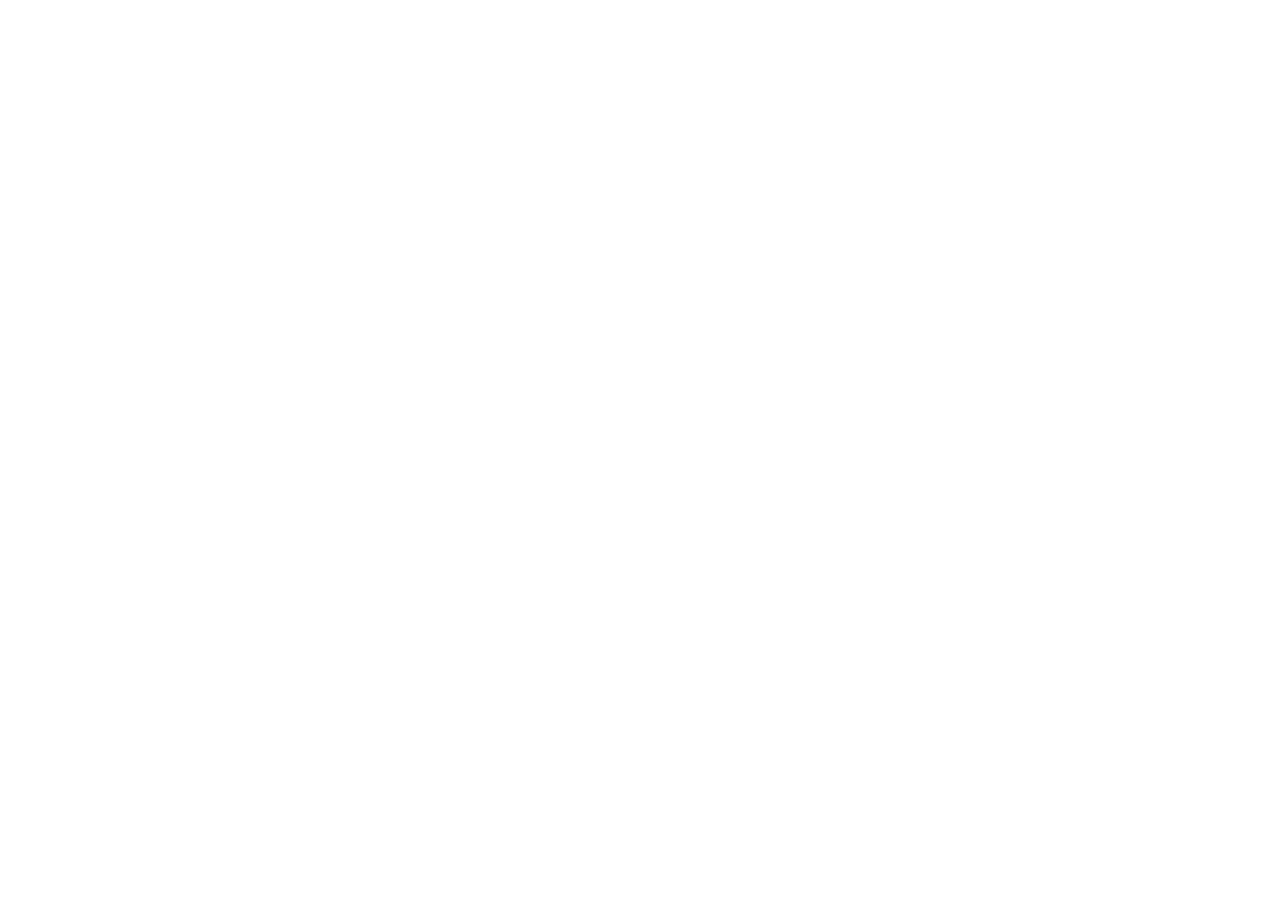
==== index.html @ 0c393ecd "index" ====
<!DOCTYPE html>
<html lang="en">
<head>
    <meta charset="UTF-8">
    <meta name="viewport" content="width=device-width, initial-scale=1.0">
    <title>Document</title>
</head>
<body>
    
</body>
</html>
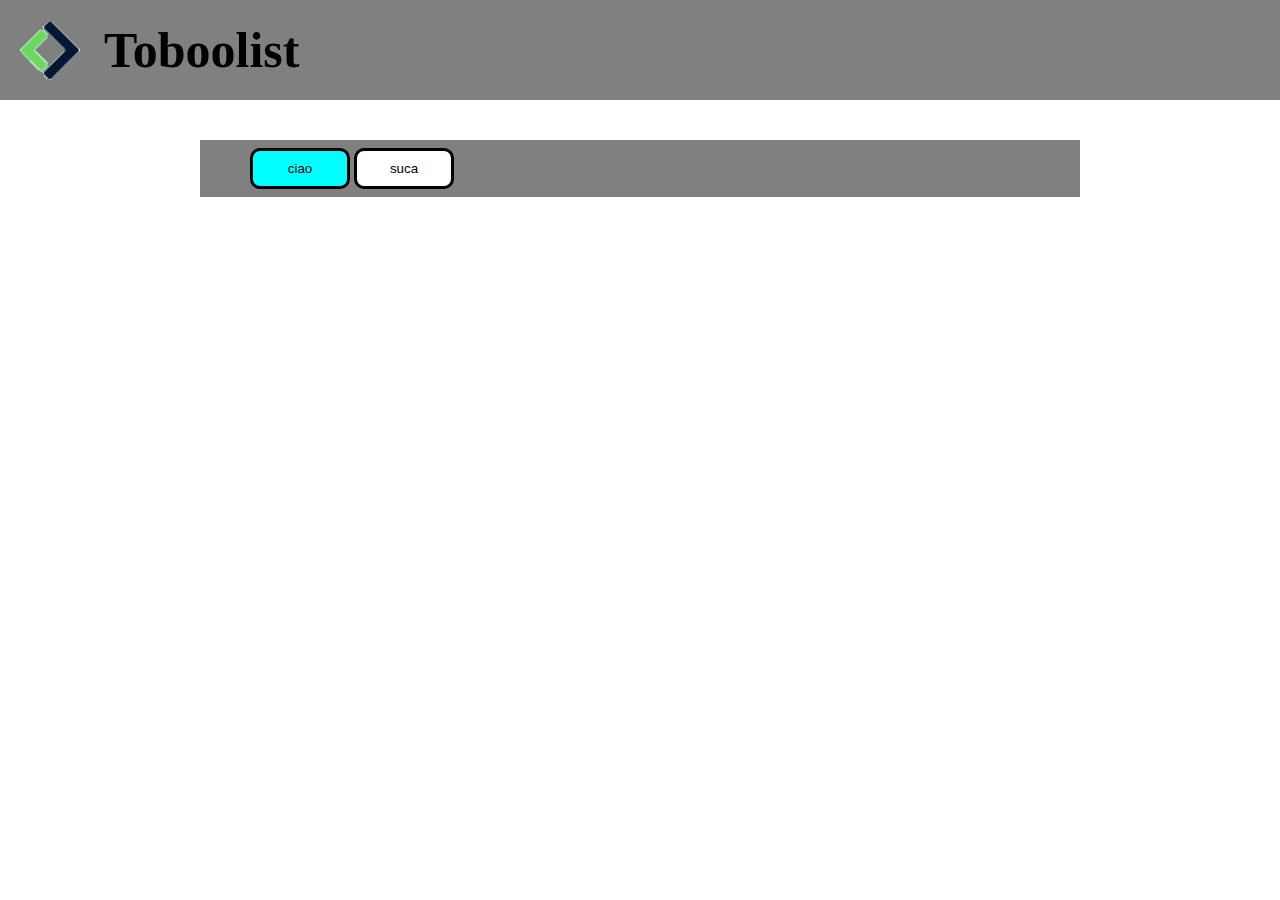
==== commit d2cfc7e0: "buttons and main div" ====
--- a/index.html
+++ b/index.html
@@ -4,8 +4,29 @@
     <meta charset="UTF-8">
     <meta name="viewport" content="width=device-width, initial-scale=1.0">
     <title>Document</title>
+    <link rel="stylesheet" href="style.css">
 </head>
 <body>
+    <header>
+        <div class="block">
+            <img class="logo" src="/img/Logo.png" alt="logo">
+            <h2>Toboolist</h2>
+        </div>
+    </header>
     
+    <main>
+        <div class="block-main">
+            <button class="bottoni">ciao</button>
+            <button class="bottoni2">suca</button>
+        </div>
+
+        <div class="block">
+
+        </div>
+    </main>
+
+    <footer>
+
+    </footer>
 </body>
 </html>--- a/style.css
+++ b/style.css
@@ -0,0 +1,56 @@
+*{
+    margin: 0;
+    padding: 0;
+}
+/* Header */
+.logo{
+    vertical-align: middle;
+    margin: 20px;
+    width: 60px;
+    height: 60px;
+}
+h2{
+    display: inline-block;
+    vertical-align: middle;
+    padding-top: 20px;
+    padding-bottom: 20px;
+    font-size: 50px;
+}
+.block{
+    background-color: grey;
+}
+
+/* Main */
+
+main{
+    margin-right: 200px;
+    margin-left: 200px;
+    margin-top: 40px;
+}
+
+.block-main{
+    height: 100%;
+    width: 100%;
+    background-color: grey;
+}
+
+.bottoni{
+    display: inline-block;
+    padding: 10px;
+    border-radius: 10px;
+    margin-left: 50px;
+    border: solid black;
+    width: 100px;
+    background-color: aqua;
+    margin-top: 8px;
+    margin-bottom: 8px;
+}
+
+.bottoni2{
+    display: inline-block;
+    padding: 10px;
+    border-radius: 10px;
+    border: solid black;
+    width: 100px;
+    background-color: white;
+}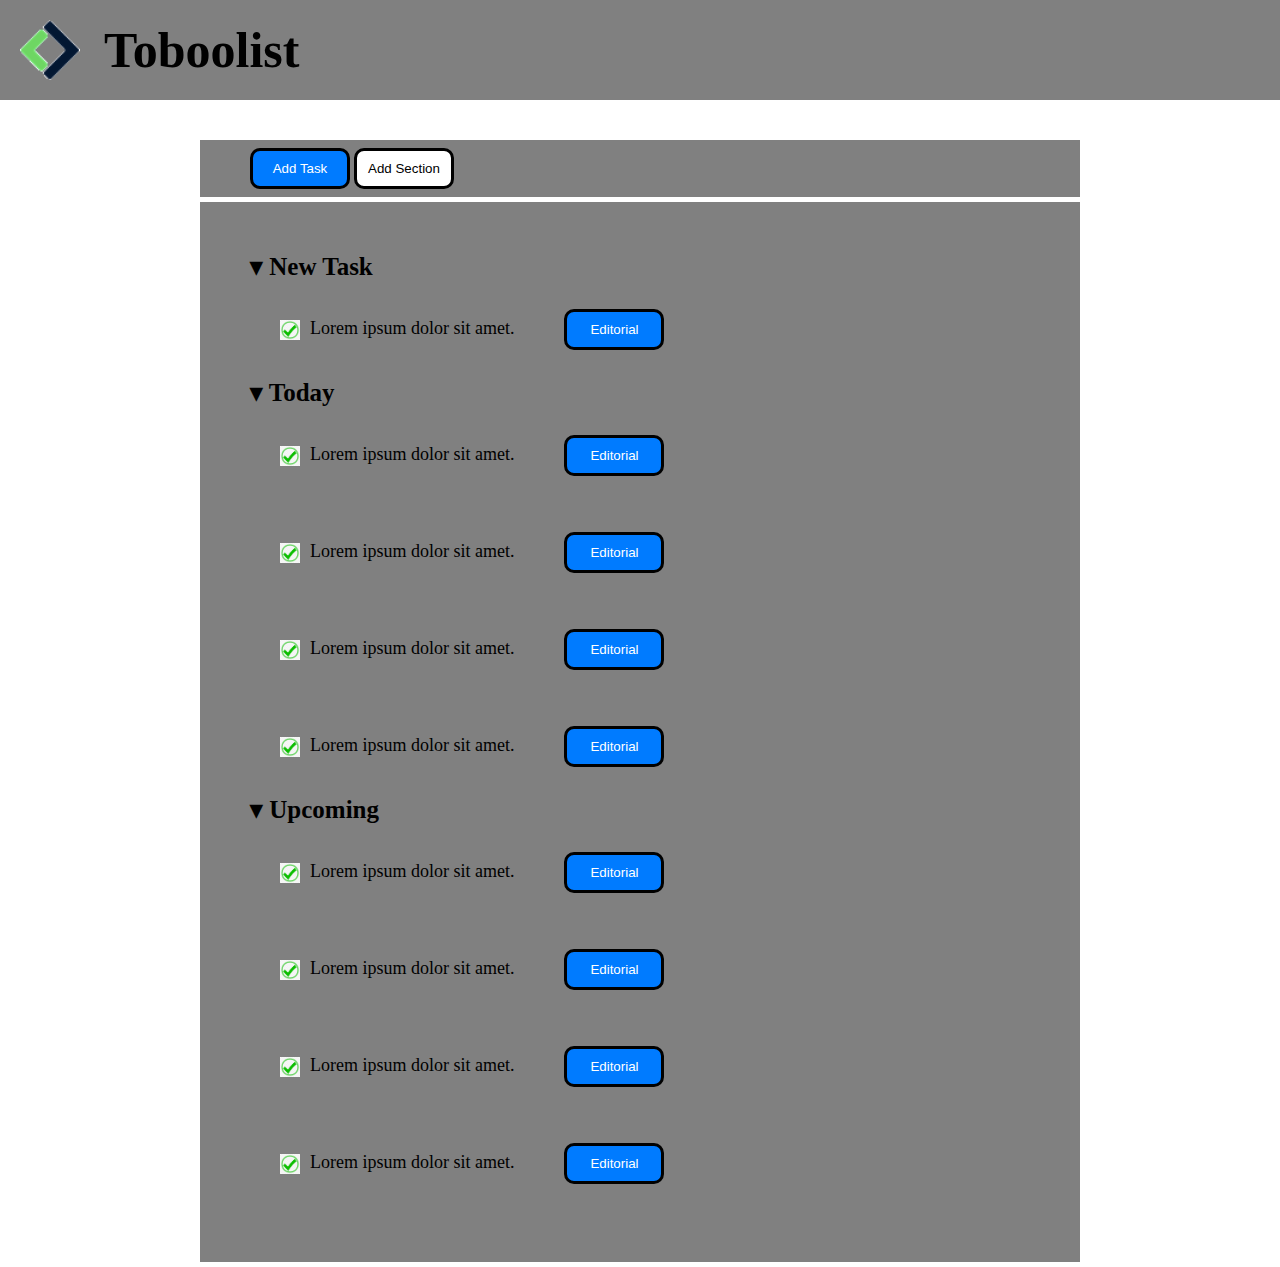
==== commit a3283984: "adding buttons to tasks (in progress)" ====
--- a/index.html
+++ b/index.html
@@ -16,12 +16,26 @@
     
     <main>
         <div class="block-main">
-            <button class="bottoni">ciao</button>
-            <button class="bottoni2">suca</button>
+            <button class="bottoni">Add Task</button>
+            <button class="bottoni2">Add Section</button>
         </div>
 
-        <div class="block">
-
+        <div class="block-main-list">
+                <ul class="listone"><h3>&#9662 New Task</h3>
+                    <li class="to-do"><img src="img/checkcircle.png" class="immagini">Lorem ipsum dolor sit amet.<button id="editorial">Editorial</button></li>
+                </ul>
+                <ul class="listone"><h3>&#9662 Today</h3>
+                    <li class="to-do"><img src="img/checkcircle.png" class="immagini">Lorem ipsum dolor sit amet.<button id="editorial">Editorial</button></li>
+                    <li class="to-do"><img src="img/checkcircle.png" class="immagini">Lorem ipsum dolor sit amet.<button id="editorial">Editorial</button></li>
+                    <li class="to-do"><img src="img/checkcircle.png" class="immagini">Lorem ipsum dolor sit amet.<button id="editorial">Editorial</button></li>
+                    <li class="to-do"><img src="img/checkcircle.png" class="immagini">Lorem ipsum dolor sit amet.<button id="editorial">Editorial</button></li>
+                </ul>
+                <ul class="listone"><h3>&#9662 Upcoming</h3>
+                    <li class="to-do"><img src="img/checkcircle.png" class="immagini">Lorem ipsum dolor sit amet.<button id="editorial">Editorial</button></li>
+                    <li class="to-do"><img src="img/checkcircle.png" class="immagini">Lorem ipsum dolor sit amet.<button id="editorial">Editorial</button></li>
+                    <li class="to-do"><img src="img/checkcircle.png" class="immagini">Lorem ipsum dolor sit amet.<button id="editorial">Editorial</button></li>
+                    <li class="to-do"><img src="img/checkcircle.png" class="immagini">Lorem ipsum dolor sit amet.<button id="editorial">Editorial</button></li>
+                </ul>          
         </div>
     </main>
 
--- a/style.css
+++ b/style.css
@@ -41,9 +41,10 @@
     margin-left: 50px;
     border: solid black;
     width: 100px;
-    background-color: aqua;
+    background-color: #007bff;
     margin-top: 8px;
     margin-bottom: 8px;
+    color: white;
 }
 
 .bottoni2{
@@ -53,4 +54,45 @@
     border: solid black;
     width: 100px;
     background-color: white;
+}
+
+/* Main div without head */
+
+.block-main-list{
+    margin-top: 5px;
+    background-color: grey;
+    padding: 50px;
+    margin-bottom: 5px;
+}
+
+h3{
+    font-size: 25px;
+}
+
+.to-do{
+    list-style-type: none;
+    padding: 20px;
+    padding-left: 30px;
+    vertical-align: middle;
+    font-size: 18px;
+}
+
+.immagini{
+    display: inline-block;
+    width: 20px;
+    padding-right: 10px;
+    vertical-align: middle;
+}
+
+#editorial{
+    display: inline-block;
+    padding: 10px;
+    border-radius: 10px;
+    margin-left: 50px;
+    border: solid black;
+    width: 100px;
+    background-color: #007bff;
+    margin-top: 8px;
+    margin-bottom: 8px;
+    color: white;
 }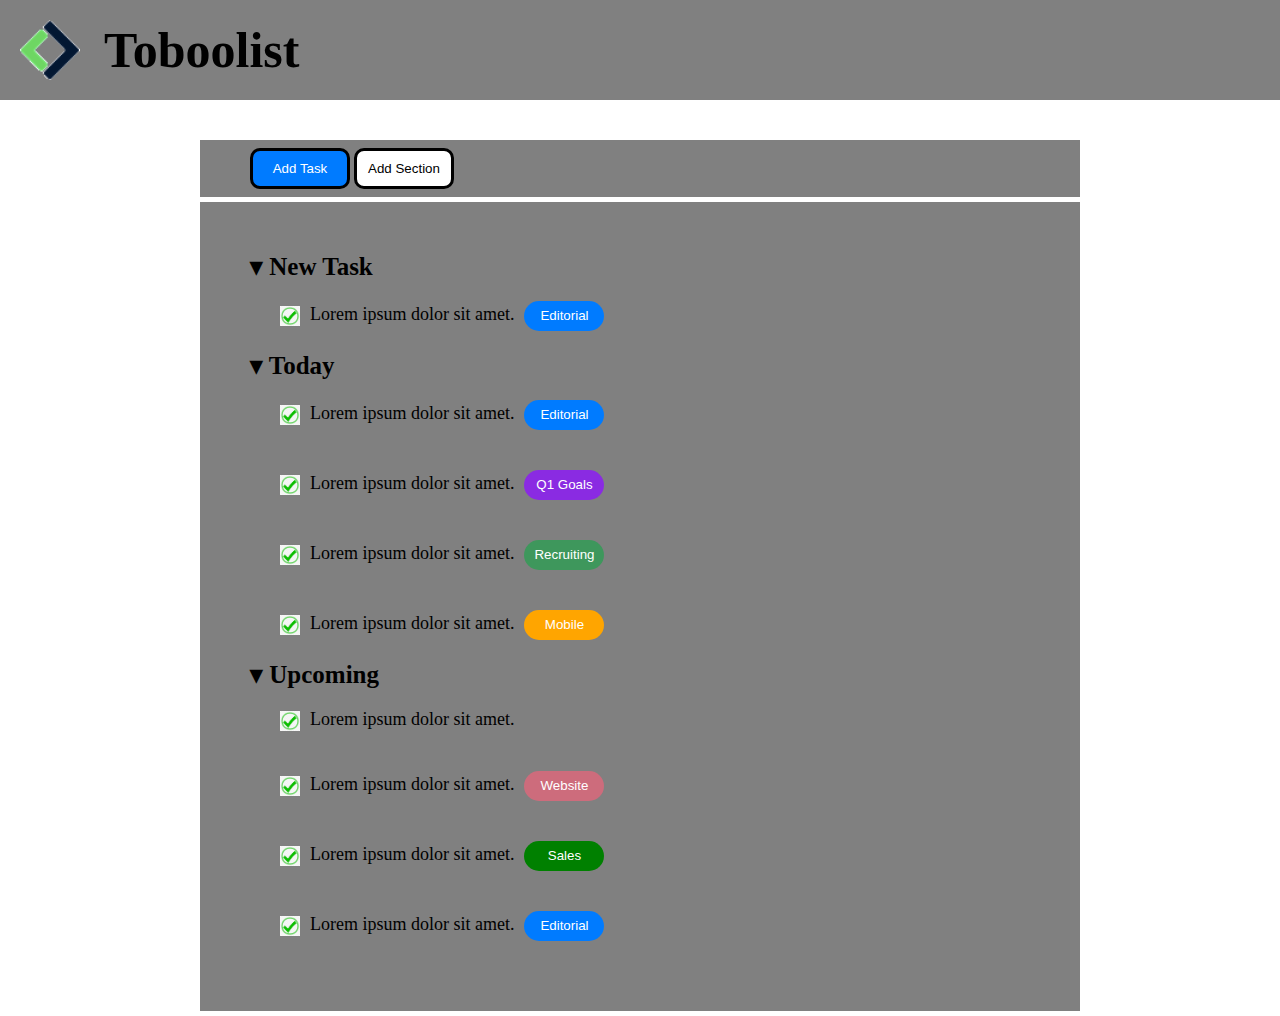
==== commit 1dba2948: "buttons to do list" ====
--- a/index.html
+++ b/index.html
@@ -26,14 +26,14 @@
                 </ul>
                 <ul class="listone"><h3>&#9662 Today</h3>
                     <li class="to-do"><img src="img/checkcircle.png" class="immagini">Lorem ipsum dolor sit amet.<button id="editorial">Editorial</button></li>
-                    <li class="to-do"><img src="img/checkcircle.png" class="immagini">Lorem ipsum dolor sit amet.<button id="editorial">Editorial</button></li>
-                    <li class="to-do"><img src="img/checkcircle.png" class="immagini">Lorem ipsum dolor sit amet.<button id="editorial">Editorial</button></li>
-                    <li class="to-do"><img src="img/checkcircle.png" class="immagini">Lorem ipsum dolor sit amet.<button id="editorial">Editorial</button></li>
+                    <li class="to-do"><img src="img/checkcircle.png" class="immagini">Lorem ipsum dolor sit amet.<button id="q1-goals">Q1 Goals</button></li>
+                    <li class="to-do"><img src="img/checkcircle.png" class="immagini">Lorem ipsum dolor sit amet.<button id="recruiting">Recruiting</button></li>
+                    <li class="to-do"><img src="img/checkcircle.png" class="immagini">Lorem ipsum dolor sit amet.<button id="mobile">Mobile</button></li>
                 </ul>
                 <ul class="listone"><h3>&#9662 Upcoming</h3>
-                    <li class="to-do"><img src="img/checkcircle.png" class="immagini">Lorem ipsum dolor sit amet.<button id="editorial">Editorial</button></li>
-                    <li class="to-do"><img src="img/checkcircle.png" class="immagini">Lorem ipsum dolor sit amet.<button id="editorial">Editorial</button></li>
-                    <li class="to-do"><img src="img/checkcircle.png" class="immagini">Lorem ipsum dolor sit amet.<button id="editorial">Editorial</button></li>
+                    <li class="to-do"><img src="img/checkcircle.png" class="immagini">Lorem ipsum dolor sit amet.
+                    <li class="to-do"><img src="img/checkcircle.png" class="immagini">Lorem ipsum dolor sit amet.<button id="website">Website</button></li>
+                    <li class="to-do"><img src="img/checkcircle.png" class="immagini">Lorem ipsum dolor sit amet.<button id="sales">Sales</button></li>
                     <li class="to-do"><img src="img/checkcircle.png" class="immagini">Lorem ipsum dolor sit amet.<button id="editorial">Editorial</button></li>
                 </ul>          
         </div>
--- a/style.css
+++ b/style.css
@@ -87,12 +87,83 @@
 #editorial{
     display: inline-block;
     padding: 10px;
-    border-radius: 10px;
-    margin-left: 50px;
-    border: solid black;
-    width: 100px;
+    border-radius: 20px;
+    margin-left: 10px;
+    border: solid black 0px;
+    width: 80px;
+    height: 30px; 
+    line-height: 0;
     background-color: #007bff;
-    margin-top: 8px;
-    margin-bottom: 8px;
+    text-align: middle;
+    color: white;
+}
+
+#q1-goals{
+    display: inline-block;
+    padding: 10px;
+    border-radius: 20px;
+    margin-left: 10px;
+    border: solid black 0px;
+    width: 80px;
+    height: 30px; 
+    line-height: 0;
+    background-color: blueviolet;
+    text-align: middle;
+    color: white;
+}
+
+#recruiting{
+    display: inline-block;
+    padding: 10px;
+    border-radius: 20px;
+    margin-left: 10px;
+    border: solid black 0px;
+    width: 80px;
+    height: 30px; 
+    line-height: 0;
+    background-color: #3e975c;
+    text-align: middle;
+    color: white;
+}
+
+#mobile{
+    display: inline-block;
+    padding: 10px;
+    border-radius: 20px;
+    margin-left: 10px;
+    border: solid black 0px;
+    width: 80px;
+    height: 30px; 
+    line-height: 0;
+    background-color: orange;
+    text-align: middle;
+    color: white;
+}
+
+#website{
+    display: inline-block;
+    padding: 10px;
+    border-radius: 20px;
+    margin-left: 10px;
+    border: solid black 0px;
+    width: 80px;
+    height: 30px; 
+    line-height: 0;
+    background-color: rgb(205, 108, 124);
+    text-align: middle;
+    color: white;
+}
+
+#sales{
+    display: inline-block;
+    padding: 10px;
+    border-radius: 20px;
+    margin-left: 10px;
+    border: solid black 0px;
+    width: 80px;
+    height: 30px; 
+    line-height: 0;
+    background-color: green;
+    text-align: middle;
     color: white;
 }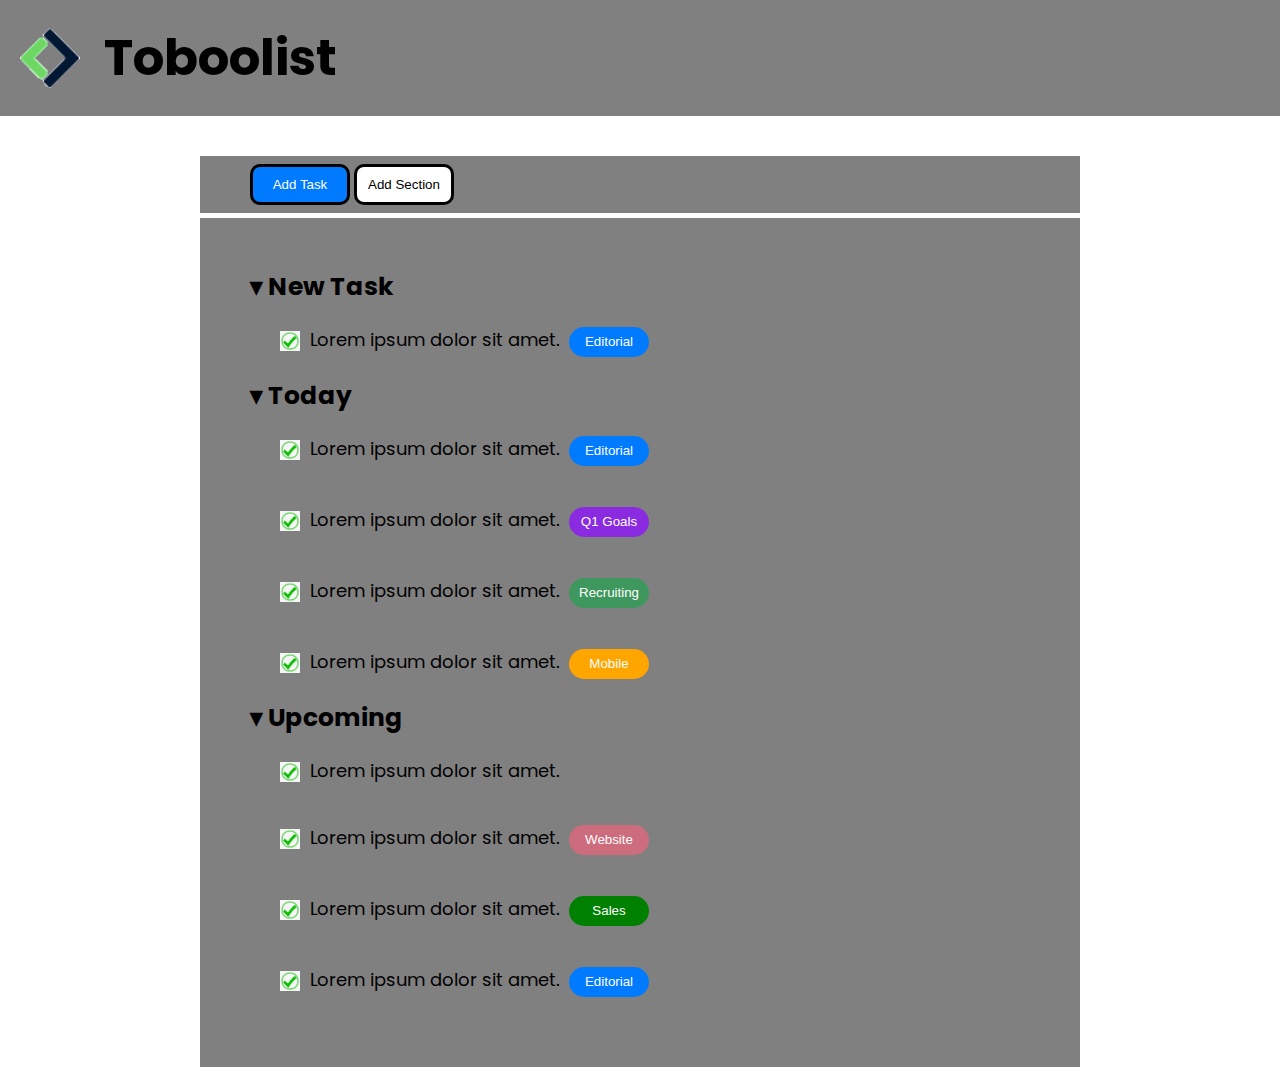
==== commit cee5b96e: "added font" ====
--- a/index.html
+++ b/index.html
@@ -3,18 +3,21 @@
 <head>
     <meta charset="UTF-8">
     <meta name="viewport" content="width=device-width, initial-scale=1.0">
-    <title>Document</title>
+    <title>Toboolist</title>
+    <link rel="preconnect" href="https://fonts.googleapis.com">
+    <link rel="preconnect" href="https://fonts.gstatic.com" crossorigin>
+    <link href="https://fonts.googleapis.com/css2?family=Poppins:ital,wght@0,100;0,200;0,300;0,400;0,500;0,600;0,700;0,800;0,900;1,100;1,200;1,300;1,400;1,500;1,600;1,700;1,800;1,900&display  =swap" rel="stylesheet">
     <link rel="stylesheet" href="style.css">
 </head>
 <body>
     <header>
         <div class="block">
             <img class="logo" src="/img/Logo.png" alt="logo">
-            <h2>Toboolist</h2>
+            <h2 class="poppins-bold ">Toboolist</h2>
         </div>
     </header>
     
-    <main>
+    <main class="poppins-regular">
         <div class="block-main">
             <button class="bottoni">Add Task</button>
             <button class="bottoni2">Add Section</button>
--- a/style.css
+++ b/style.css
@@ -2,19 +2,34 @@
     margin: 0;
     padding: 0;
 }
+
+.poppins-bold {
+    font-family: "Poppins", sans-serif;
+    font-weight: 700;
+    font-style: normal;
+  }
+
+.poppins-regular {
+  font-family: "Poppins", sans-serif;
+  font-weight: 400;
+  font-style: normal;
+  }
 /* Header */
 .logo{
     vertical-align: middle;
     margin: 20px;
     width: 60px;
     height: 60px;
+    
 }
-h2{
+header h2{
     display: inline-block;
     vertical-align: middle;
     padding-top: 20px;
     padding-bottom: 20px;
     font-size: 50px;
+    
+
 }
 .block{
     background-color: grey;
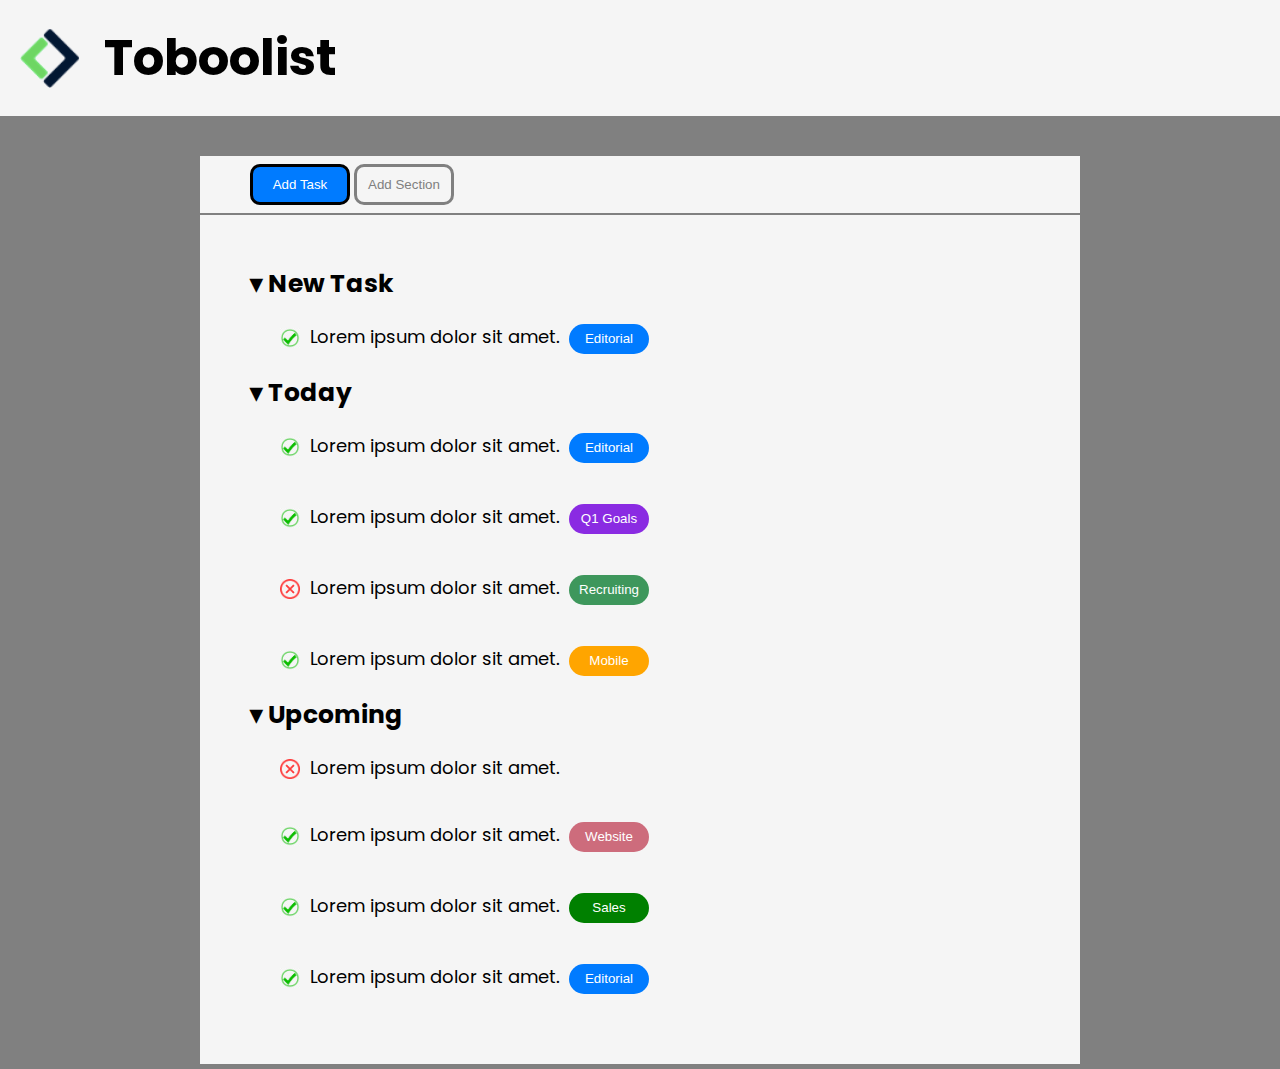
==== commit f90e1180: "lavoro finito" ====
--- a/index.html
+++ b/index.html
@@ -30,11 +30,11 @@
                 <ul class="listone"><h3>&#9662 Today</h3>
                     <li class="to-do"><img src="img/checkcircle.png" class="immagini">Lorem ipsum dolor sit amet.<button id="editorial">Editorial</button></li>
                     <li class="to-do"><img src="img/checkcircle.png" class="immagini">Lorem ipsum dolor sit amet.<button id="q1-goals">Q1 Goals</button></li>
-                    <li class="to-do"><img src="img/checkcircle.png" class="immagini">Lorem ipsum dolor sit amet.<button id="recruiting">Recruiting</button></li>
+                    <li class="to-do"><img src="img/x.png" class="immagini">Lorem ipsum dolor sit amet.<button id="recruiting">Recruiting</button></li>
                     <li class="to-do"><img src="img/checkcircle.png" class="immagini">Lorem ipsum dolor sit amet.<button id="mobile">Mobile</button></li>
                 </ul>
                 <ul class="listone"><h3>&#9662 Upcoming</h3>
-                    <li class="to-do"><img src="img/checkcircle.png" class="immagini">Lorem ipsum dolor sit amet.
+                    <li class="to-do"><img src="img/x.png" class="immagini">Lorem ipsum dolor sit amet.
                     <li class="to-do"><img src="img/checkcircle.png" class="immagini">Lorem ipsum dolor sit amet.<button id="website">Website</button></li>
                     <li class="to-do"><img src="img/checkcircle.png" class="immagini">Lorem ipsum dolor sit amet.<button id="sales">Sales</button></li>
                     <li class="to-do"><img src="img/checkcircle.png" class="immagini">Lorem ipsum dolor sit amet.<button id="editorial">Editorial</button></li>
--- a/style.css
+++ b/style.css
@@ -2,7 +2,9 @@
     margin: 0;
     padding: 0;
 }
-
+body{
+    background-color: grey;
+}
 .poppins-bold {
     font-family: "Poppins", sans-serif;
     font-weight: 700;
@@ -32,7 +34,7 @@
 
 }
 .block{
-    background-color: grey;
+    background-color: whitesmoke;
 }
 
 /* Main */
@@ -46,7 +48,7 @@
 .block-main{
     height: 100%;
     width: 100%;
-    background-color: grey;
+    background-color: whitesmoke;
 }
 
 .bottoni{
@@ -66,16 +68,17 @@
     display: inline-block;
     padding: 10px;
     border-radius: 10px;
-    border: solid black;
+    border: solid grey;
     width: 100px;
-    background-color: white;
+    background-color: whitesmoke;
+    color: grey;
 }
 
 /* Main div without head */
 
 .block-main-list{
-    margin-top: 5px;
-    background-color: grey;
+    margin-top: 2px;
+    background-color: whitesmoke;
     padding: 50px;
     margin-bottom: 5px;
 }
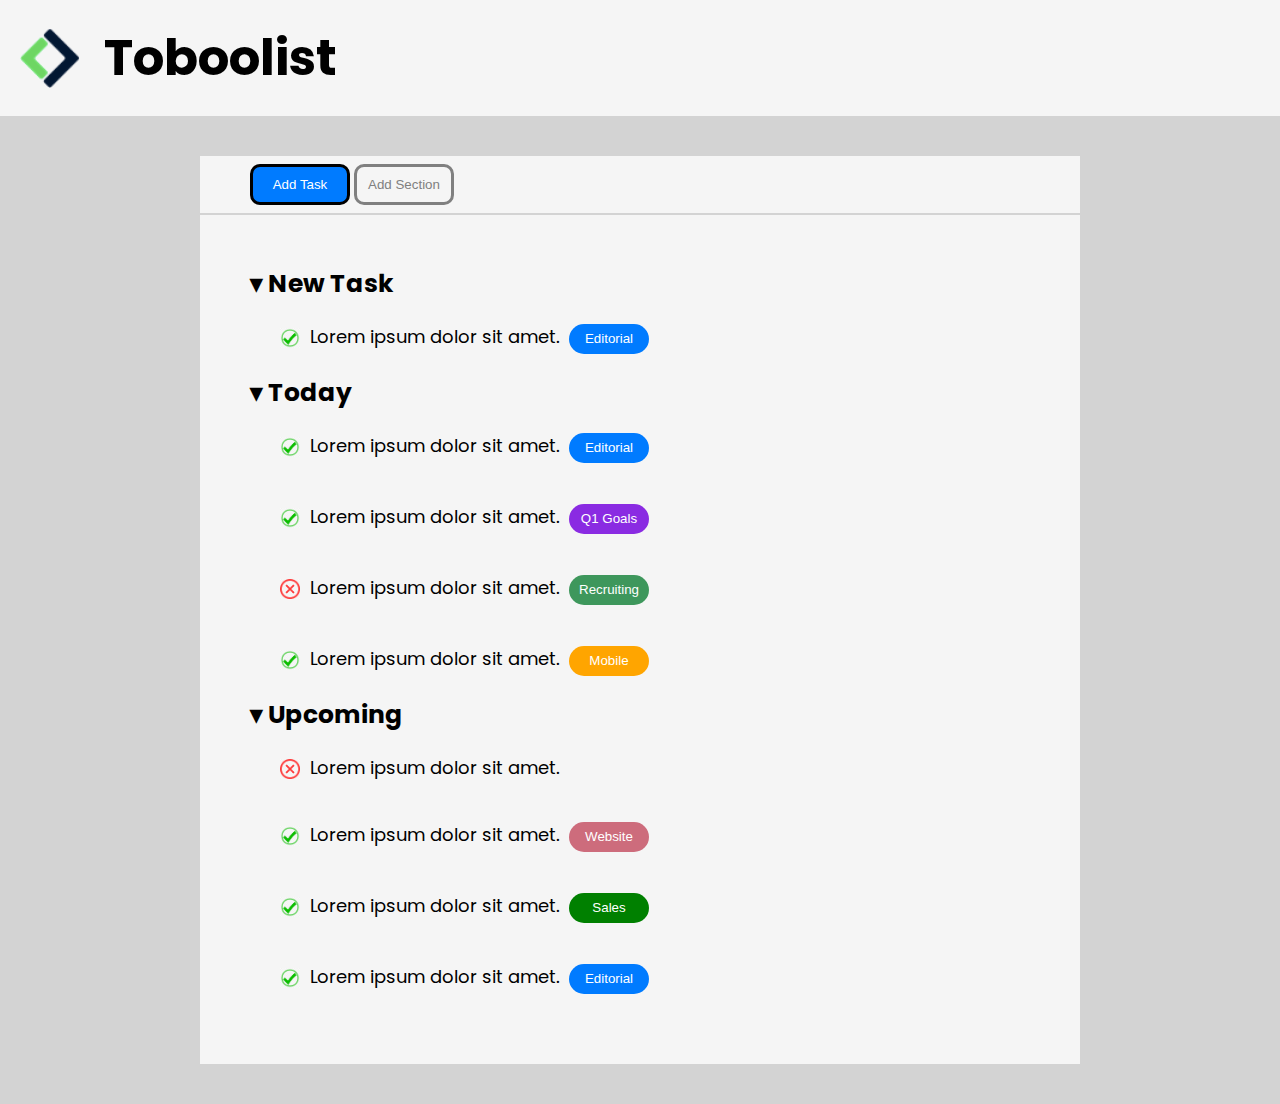
==== commit d8c9020b: "fix img" ====
--- a/index.html
+++ b/index.html
@@ -12,7 +12,7 @@
 <body>
     <header>
         <div class="block">
-            <img class="logo" src="/img/Logo.png" alt="logo">
+            <img class="logo" src="img/Logo.png" alt="logo">
             <h2 class="poppins-bold ">Toboolist</h2>
         </div>
     </header>
--- a/style.css
+++ b/style.css
@@ -3,7 +3,7 @@
     padding: 0;
 }
 body{
-    background-color: grey;
+    background-color: #d3d3d3;
 }
 .poppins-bold {
     font-family: "Poppins", sans-serif;
@@ -43,6 +43,7 @@
     margin-right: 200px;
     margin-left: 200px;
     margin-top: 40px;
+    margin-bottom: 40px;
 }
 
 .block-main{
@@ -80,7 +81,6 @@
     margin-top: 2px;
     background-color: whitesmoke;
     padding: 50px;
-    margin-bottom: 5px;
 }
 
 h3{
